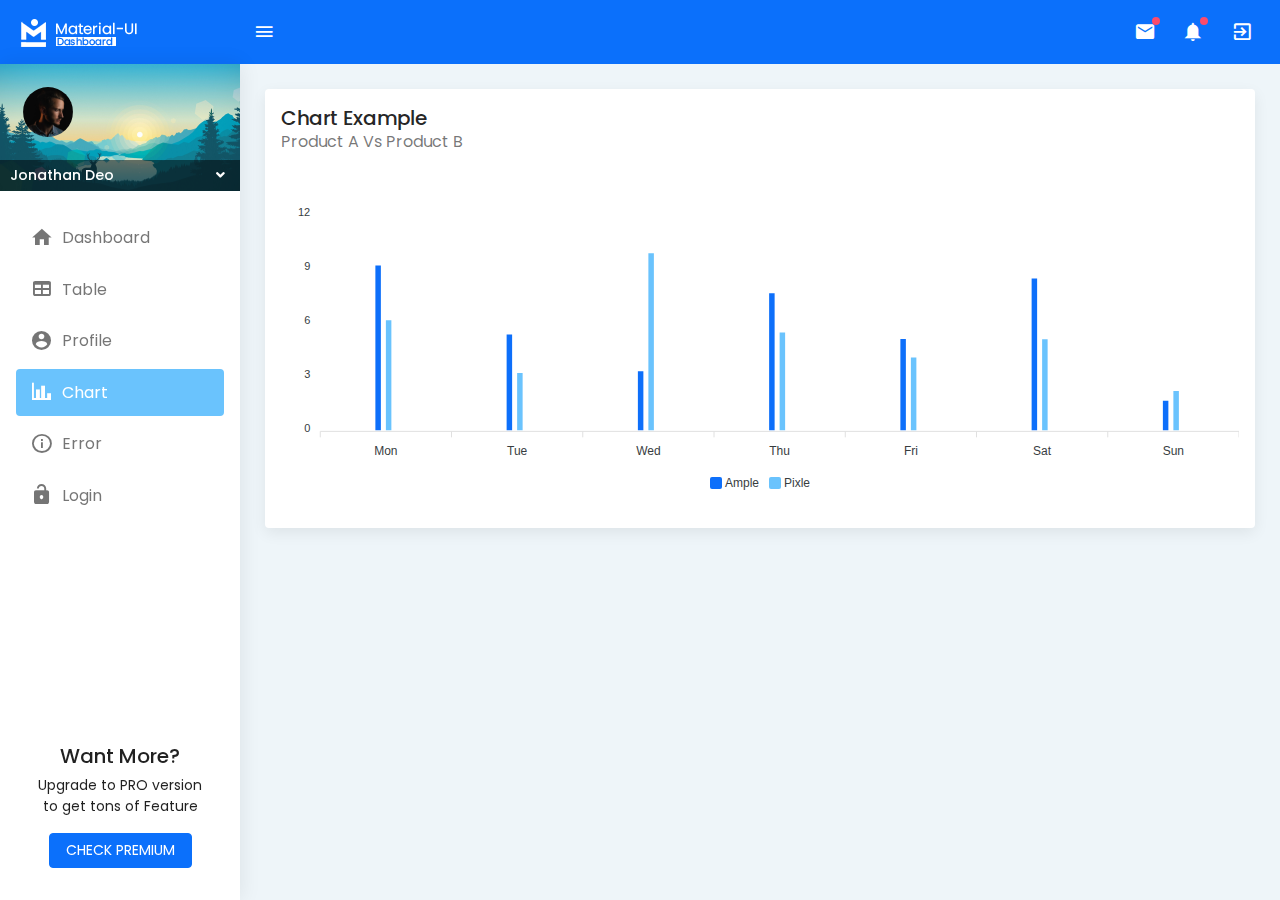
==== chart.html @ 7cdb36c3 "Added Sections" ====
<!doctype html>
<html lang="en">
  <head>
    <!-- Required meta tags -->
    <meta charset="utf-8">
    <meta name="viewport" content="width=device-width, initial-scale=1">

    <!-- Css file -->
    <link rel="stylesheet" href="./css/style.css">
    <link rel="stylesheet" href="./apexcharts-bundle/dist/apexcharts.css">
    <title>Material-Ui Dashboard Free Bootstrap App - by Wrappixel</title>
  </head>
  <body>

    <!-- Header start -->
    <header class="top-navbar">
      <nav class="navbar navbar-expand-md navbar-light">
        <a class="d-block d-md-none sidebar-toggler" href="javascript:void(0)"><i class="fas fa-bars"></i></a>
        <div class="navbar-header">
          <a class="navbar-brand" href="index.html">
            <span>
              <img src="./images/logo-light-icon.png" alt="">
            </span>
            <span class="logo-text">
              <img src="./images/logo-light-text.png" alt="">
            </span>
          </a>
        </div>

        <button class="navbar-toggler shadow-none border-0" type="button" data-bs-toggle="collapse" data-bs-target="#navbarSupportedContent"
        aria-controls="navbarSupportedContent" aria-expanded="false" aria-label="Toggle navigation">
        <i class=" fas fa-ellipsis-h"></i>
        </button>

        <div class="collapse navbar-collapse" id="navbarSupportedContent">
          <ul class="navbar-nav me-auto">
            <li class="nav-item">
              <a class="nav-link active" aria-current="page" href="#"><i class="mdi mdi-menu"></i></a>
            </li>
          </ul>
          <ul class="navbar-nav">
            <li class="nav-item dropdown">
              <a class="nav-link dropdown-toggle" href="#" id="navbarDropdown" role="button" data-bs-toggle="dropdown"
                aria-expanded="false">
                <i class="mdi mdi-email"></i>
                <div class="notify">
                  <span class="point"></span>
                </div>
              </a>
            </li>
            <li class="nav-item dropdown">
              <a class="nav-link dropdown-toggle" href="#" id="navbarDropdown" role="button" data-bs-toggle="dropdown"
                aria-expanded="false">
                <i class="mdi mdi-bell"></i>
                <div class="notify">
                  <span class="point"></span>
                </div>
              </a>
            </li>
            <li class="nav-item">
              <a class="nav-link active" aria-current="page" href="#"><i class="mdi mdi-login-variant"></i></a>
            </li>
          </ul>
        </div>
      </nav>
    </header>
    <!-- Header end -->

    <!-- Left sidebar start-->
    <aside class="left-sidebar">
      <div class="scroll-sidebar">
        <div class="user-profile">
          <div class="profile-img">
            <img class="img-fluid rounded-circle" src="./images/users/user_1.png" alt="">
          </div>
          <div class="profile-text dropdown">
            <a class="dropdown-toggle text-white d-flex align-items-center justify-content-between" href="#" role="button" id="dropdownMenuLink" data-bs-toggle="dropdown" aria-expanded="false">
              <span>Jonathan Deo</span> 
              <i class="fas fa-angle-down "></i>
            </a>
            <ul class="dropdown-menu" aria-labelledby="dropdownMenuLink">
              <li><a class="dropdown-item" href="#">Profile</a></li>
              <li><a class="dropdown-item" href="#">My account</a></li>
              <li><a class="dropdown-item" href="#">Logout</a></li>
            </ul>
          </div>
        </div>

        <nav class="sidebar-nav"> 
          <ul>
            <li class="sidebar-item">
              <a href="index.html" class="sidebar-link">
                <i class="mdi mdi-home"></i>
                <span class="hide-menu">Dashboard</span>
              </a>
            </li>
            <li class="sidebar-item">
              <a href="table.html" class="sidebar-link">
                <i class="mdi mdi-table"></i>
                <span class="hide-menu">Table</span>
              </a>
            </li>
            <li class="sidebar-item">
              <a href="profile.html" class="sidebar-link">
                <i class="mdi mdi-account-circle"></i>
                <span class="hide-menu">Profile</span>
              </a>
            </li>
            <li class="sidebar-item">
              <a href="chart.html" class="sidebar-link active">
                <i class="mdi mdi-chart-bar"></i>
                <span class="hide-menu">Chart</span>
              </a>
            </li>
            <li class="sidebar-item">
              <a href="error.html" class="sidebar-link">
                <i class="mdi mdi-information-outline"></i>
                <span class="hide-menu">Error</span>
              </a>
            </li>
            <li class="sidebar-item">
              <a href="login.html" class="sidebar-link">
                <i class="mdi mdi-lock-open"></i>
                <span class="hide-menu">Login</span>
              </a>
            </li>
          </ul>
        </nav>
        <div class="flex-grow-1"></div>
        <div class="feature-box text-center">
          <h4>Want More?</h4>
          <p>Upgrade to PRO version to get tons of Feature</p>
          <button class="btn btn-primary mt-3">Check Premium</button>
        </div>
      </div>
    </aside>
    <!-- left sidebar end -->

    <div class="main-wrapper">
      <div class="container-fluid">
        <div class="row">
          <div class="col-12">
            <div class="card">
              <div class="card-body">
                <h4 class="card-title">Chart Example</h4>
                <p class="card-subtitle">Product A Vs Product B</p>
              </div>
              <div class="card-body">
                  <div id="sales-overview"></div>
              </div>
            </div>
          </div>
        </div>
      </div>
    </div>

    <!-- Required js file -->
    <script src="./js/jquery.min.js"></script>
    <script src="./js/bootstrap.bundle.min.js"></script>
    <script src="./apexcharts-bundle/dist/apexcharts.min.js"></script>
    <script src="./js/chart-example.js"></script>
    <script src="./js/custom.js"></script>
    
  </body>
</html>
---- apexcharts-bundle/dist/apexcharts.css ----
.apexcharts-canvas {
  position: relative;
  user-select: none;
  /* cannot give overflow: hidden as it will crop tooltips which overflow outside chart area */
}


/* scrollbar is not visible by default for legend, hence forcing the visibility */
.apexcharts-canvas ::-webkit-scrollbar {
  -webkit-appearance: none;
  width: 6px;
}

.apexcharts-canvas ::-webkit-scrollbar-thumb {
  border-radius: 4px;
  background-color: rgba(0, 0, 0, .5);
  box-shadow: 0 0 1px rgba(255, 255, 255, .5);
  -webkit-box-shadow: 0 0 1px rgba(255, 255, 255, .5);
}


.apexcharts-inner {
  position: relative;
}

.apexcharts-text tspan {
  font-family: inherit;
}

.legend-mouseover-inactive {
  transition: 0.15s ease all;
  opacity: 0.20;
}

.apexcharts-series-collapsed {
  opacity: 0;
}

.apexcharts-tooltip {
  border-radius: 5px;
  box-shadow: 2px 2px 6px -4px #999;
  cursor: default;
  font-size: 14px;
  left: 62px;
  opacity: 0;
  pointer-events: none;
  position: absolute;
  top: 20px;
  display: flex;
  flex-direction: column;
  overflow: hidden;
  white-space: nowrap;
  z-index: 12;
  transition: 0.15s ease all;
}

.apexcharts-tooltip.apexcharts-active {
  opacity: 1;
  transition: 0.15s ease all;
}

.apexcharts-tooltip.apexcharts-theme-light {
  border: 1px solid #e3e3e3;
  background: rgba(255, 255, 255, 0.96);
}

.apexcharts-tooltip.apexcharts-theme-dark {
  color: #fff;
  background: rgba(30, 30, 30, 0.8);
}

.apexcharts-tooltip * {
  font-family: inherit;
}


.apexcharts-tooltip-title {
  padding: 6px;
  font-size: 15px;
  margin-bottom: 4px;
}

.apexcharts-tooltip.apexcharts-theme-light .apexcharts-tooltip-title {
  background: #ECEFF1;
  border-bottom: 1px solid #ddd;
}

.apexcharts-tooltip.apexcharts-theme-dark .apexcharts-tooltip-title {
  background: rgba(0, 0, 0, 0.7);
  border-bottom: 1px solid #333;
}

.apexcharts-tooltip-text-value,
.apexcharts-tooltip-text-z-value {
  display: inline-block;
  font-weight: 600;
  margin-left: 5px;
}

.apexcharts-tooltip-text-z-label:empty,
.apexcharts-tooltip-text-z-value:empty {
  display: none;
}

.apexcharts-tooltip-text-value,
.apexcharts-tooltip-text-z-value {
  font-weight: 600;
}

.apexcharts-tooltip-marker {
  width: 12px;
  height: 12px;
  position: relative;
  top: 0px;
  margin-right: 10px;
  border-radius: 50%;
}

.apexcharts-tooltip-series-group {
  padding: 0 10px;
  display: none;
  text-align: left;
  justify-content: left;
  align-items: center;
}

.apexcharts-tooltip-series-group.apexcharts-active .apexcharts-tooltip-marker {
  opacity: 1;
}

.apexcharts-tooltip-series-group.apexcharts-active,
.apexcharts-tooltip-series-group:last-child {
  padding-bottom: 4px;
}

.apexcharts-tooltip-series-group-hidden {
  opacity: 0;
  height: 0;
  line-height: 0;
  padding: 0 !important;
}

.apexcharts-tooltip-y-group {
  padding: 6px 0 5px;
}

.apexcharts-tooltip-box, .apexcharts-custom-tooltip {
  padding: 4px 8px;
}

.apexcharts-tooltip-boxPlot {
  display: flex;
  flex-direction: column-reverse;
}

.apexcharts-tooltip-box>div {
  margin: 4px 0;
}

.apexcharts-tooltip-box span.value {
  font-weight: bold;
}

.apexcharts-tooltip-rangebar {
  padding: 5px 8px;
}

.apexcharts-tooltip-rangebar .category {
  font-weight: 600;
  color: #777;
}

.apexcharts-tooltip-rangebar .series-name {
  font-weight: bold;
  display: block;
  margin-bottom: 5px;
}

.apexcharts-xaxistooltip {
  opacity: 0;
  padding: 9px 10px;
  pointer-events: none;
  color: #373d3f;
  font-size: 13px;
  text-align: center;
  border-radius: 2px;
  position: absolute;
  z-index: 10;
  background: #ECEFF1;
  border: 1px solid #90A4AE;
  transition: 0.15s ease all;
}

.apexcharts-xaxistooltip.apexcharts-theme-dark {
  background: rgba(0, 0, 0, 0.7);
  border: 1px solid rgba(0, 0, 0, 0.5);
  color: #fff;
}

.apexcharts-xaxistooltip:after,
.apexcharts-xaxistooltip:before {
  left: 50%;
  border: solid transparent;
  content: " ";
  height: 0;
  width: 0;
  position: absolute;
  pointer-events: none;
}

.apexcharts-xaxistooltip:after {
  border-color: rgba(236, 239, 241, 0);
  border-width: 6px;
  margin-left: -6px;
}

.apexcharts-xaxistooltip:before {
  border-color: rgba(144, 164, 174, 0);
  border-width: 7px;
  margin-left: -7px;
}

.apexcharts-xaxistooltip-bottom:after,
.apexcharts-xaxistooltip-bottom:before {
  bottom: 100%;
}

.apexcharts-xaxistooltip-top:after,
.apexcharts-xaxistooltip-top:before {
  top: 100%;
}

.apexcharts-xaxistooltip-bottom:after {
  border-bottom-color: #ECEFF1;
}

.apexcharts-xaxistooltip-bottom:before {
  border-bottom-color: #90A4AE;
}

.apexcharts-xaxistooltip-bottom.apexcharts-theme-dark:after {
  border-bottom-color: rgba(0, 0, 0, 0.5);
}

.apexcharts-xaxistooltip-bottom.apexcharts-theme-dark:before {
  border-bottom-color: rgba(0, 0, 0, 0.5);
}

.apexcharts-xaxistooltip-top:after {
  border-top-color: #ECEFF1
}

.apexcharts-xaxistooltip-top:before {
  border-top-color: #90A4AE;
}

.apexcharts-xaxistooltip-top.apexcharts-theme-dark:after {
  border-top-color: rgba(0, 0, 0, 0.5);
}

.apexcharts-xaxistooltip-top.apexcharts-theme-dark:before {
  border-top-color: rgba(0, 0, 0, 0.5);
}

.apexcharts-xaxistooltip.apexcharts-active {
  opacity: 1;
  transition: 0.15s ease all;
}

.apexcharts-yaxistooltip {
  opacity: 0;
  padding: 4px 10px;
  pointer-events: none;
  color: #373d3f;
  font-size: 13px;
  text-align: center;
  border-radius: 2px;
  position: absolute;
  z-index: 10;
  background: #ECEFF1;
  border: 1px solid #90A4AE;
}

.apexcharts-yaxistooltip.apexcharts-theme-dark {
  background: rgba(0, 0, 0, 0.7);
  border: 1px solid rgba(0, 0, 0, 0.5);
  color: #fff;
}

.apexcharts-yaxistooltip:after,
.apexcharts-yaxistooltip:before {
  top: 50%;
  border: solid transparent;
  content: " ";
  height: 0;
  width: 0;
  position: absolute;
  pointer-events: none;
}

.apexcharts-yaxistooltip:after {
  border-color: rgba(236, 239, 241, 0);
  border-width: 6px;
  margin-top: -6px;
}

.apexcharts-yaxistooltip:before {
  border-color: rgba(144, 164, 174, 0);
  border-width: 7px;
  margin-top: -7px;
}

.apexcharts-yaxistooltip-left:after,
.apexcharts-yaxistooltip-left:before {
  left: 100%;
}

.apexcharts-yaxistooltip-right:after,
.apexcharts-yaxistooltip-right:before {
  right: 100%;
}

.apexcharts-yaxistooltip-left:after {
  border-left-color: #ECEFF1;
}

.apexcharts-yaxistooltip-left:before {
  border-left-color: #90A4AE;
}

.apexcharts-yaxistooltip-left.apexcharts-theme-dark:after {
  border-left-color: rgba(0, 0, 0, 0.5);
}

.apexcharts-yaxistooltip-left.apexcharts-theme-dark:before {
  border-left-color: rgba(0, 0, 0, 0.5);
}

.apexcharts-yaxistooltip-right:after {
  border-right-color: #ECEFF1;
}

.apexcharts-yaxistooltip-right:before {
  border-right-color: #90A4AE;
}

.apexcharts-yaxistooltip-right.apexcharts-theme-dark:after {
  border-right-color: rgba(0, 0, 0, 0.5);
}

.apexcharts-yaxistooltip-right.apexcharts-theme-dark:before {
  border-right-color: rgba(0, 0, 0, 0.5);
}

.apexcharts-yaxistooltip.apexcharts-active {
  opacity: 1;
}

.apexcharts-yaxistooltip-hidden {
  display: none;
}

.apexcharts-xcrosshairs,
.apexcharts-ycrosshairs {
  pointer-events: none;
  opacity: 0;
  transition: 0.15s ease all;
}

.apexcharts-xcrosshairs.apexcharts-active,
.apexcharts-ycrosshairs.apexcharts-active {
  opacity: 1;
  transition: 0.15s ease all;
}

.apexcharts-ycrosshairs-hidden {
  opacity: 0;
}

.apexcharts-selection-rect {
  cursor: move;
}

.svg_select_boundingRect, .svg_select_points_rot {
  pointer-events: none;
  opacity: 0;
  visibility: hidden;
}
.apexcharts-selection-rect + g .svg_select_boundingRect,
.apexcharts-selection-rect + g .svg_select_points_rot {
  opacity: 0;
  visibility: hidden;
}

.apexcharts-selection-rect + g .svg_select_points_l,
.apexcharts-selection-rect + g .svg_select_points_r {
  cursor: ew-resize;
  opacity: 1;
  visibility: visible;
}

.svg_select_points {
  fill: #efefef;
  stroke: #333;
  rx: 2;
}

.apexcharts-svg.apexcharts-zoomable.hovering-zoom {
  cursor: crosshair
}

.apexcharts-svg.apexcharts-zoomable.hovering-pan {
  cursor: move
}

.apexcharts-zoom-icon,
.apexcharts-zoomin-icon,
.apexcharts-zoomout-icon,
.apexcharts-reset-icon,
.apexcharts-pan-icon,
.apexcharts-selection-icon,
.apexcharts-menu-icon,
.apexcharts-toolbar-custom-icon {
  cursor: pointer;
  width: 20px;
  height: 20px;
  line-height: 24px;
  color: #6E8192;
  text-align: center;
}

.apexcharts-zoom-icon svg,
.apexcharts-zoomin-icon svg,
.apexcharts-zoomout-icon svg,
.apexcharts-reset-icon svg,
.apexcharts-menu-icon svg {
  fill: #6E8192;
}

.apexcharts-selection-icon svg {
  fill: #444;
  transform: scale(0.76)
}

.apexcharts-theme-dark .apexcharts-zoom-icon svg,
.apexcharts-theme-dark .apexcharts-zoomin-icon svg,
.apexcharts-theme-dark .apexcharts-zoomout-icon svg,
.apexcharts-theme-dark .apexcharts-reset-icon svg,
.apexcharts-theme-dark .apexcharts-pan-icon svg,
.apexcharts-theme-dark .apexcharts-selection-icon svg,
.apexcharts-theme-dark .apexcharts-menu-icon svg,
.apexcharts-theme-dark .apexcharts-toolbar-custom-icon svg {
  fill: #f3f4f5;
}

.apexcharts-canvas .apexcharts-zoom-icon.apexcharts-selected svg,
.apexcharts-canvas .apexcharts-selection-icon.apexcharts-selected svg,
.apexcharts-canvas .apexcharts-reset-zoom-icon.apexcharts-selected svg {
  fill: #008FFB;
}

.apexcharts-theme-light .apexcharts-selection-icon:not(.apexcharts-selected):hover svg,
.apexcharts-theme-light .apexcharts-zoom-icon:not(.apexcharts-selected):hover svg,
.apexcharts-theme-light .apexcharts-zoomin-icon:hover svg,
.apexcharts-theme-light .apexcharts-zoomout-icon:hover svg,
.apexcharts-theme-light .apexcharts-reset-icon:hover svg,
.apexcharts-theme-light .apexcharts-menu-icon:hover svg {
  fill: #333;
}

.apexcharts-selection-icon,
.apexcharts-menu-icon {
  position: relative;
}

.apexcharts-reset-icon {
  margin-left: 5px;
}

.apexcharts-zoom-icon,
.apexcharts-reset-icon,
.apexcharts-menu-icon {
  transform: scale(0.85);
}

.apexcharts-zoomin-icon,
.apexcharts-zoomout-icon {
  transform: scale(0.7)
}

.apexcharts-zoomout-icon {
  margin-right: 3px;
}

.apexcharts-pan-icon {
  transform: scale(0.62);
  position: relative;
  left: 1px;
  top: 0px;
}

.apexcharts-pan-icon svg {
  fill: #fff;
  stroke: #6E8192;
  stroke-width: 2;
}

.apexcharts-pan-icon.apexcharts-selected svg {
  stroke: #008FFB;
}

.apexcharts-pan-icon:not(.apexcharts-selected):hover svg {
  stroke: #333;
}

.apexcharts-toolbar {
  position: absolute;
  z-index: 11;
  max-width: 176px;
  text-align: right;
  border-radius: 3px;
  padding: 0px 6px 2px 6px;
  display: flex;
  justify-content: space-between;
  align-items: center;
}

.apexcharts-menu {
  background: #fff;
  position: absolute;
  top: 100%;
  border: 1px solid #ddd;
  border-radius: 3px;
  padding: 3px;
  right: 10px;
  opacity: 0;
  min-width: 110px;
  transition: 0.15s ease all;
  pointer-events: none;
}

.apexcharts-menu.apexcharts-menu-open {
  opacity: 1;
  pointer-events: all;
  transition: 0.15s ease all;
}

.apexcharts-menu-item {
  padding: 6px 7px;
  font-size: 12px;
  cursor: pointer;
}

.apexcharts-theme-light .apexcharts-menu-item:hover {
  background: #eee;
}

.apexcharts-theme-dark .apexcharts-menu {
  background: rgba(0, 0, 0, 0.7);
  color: #fff;
}

@media screen and (min-width: 768px) {
  .apexcharts-canvas:hover .apexcharts-toolbar {
    opacity: 1;
  }
}

.apexcharts-datalabel.apexcharts-element-hidden {
  opacity: 0;
}

.apexcharts-pie-label,
.apexcharts-datalabels,
.apexcharts-datalabel,
.apexcharts-datalabel-label,
.apexcharts-datalabel-value {
  cursor: default;
  pointer-events: none;
}

.apexcharts-pie-label-delay {
  opacity: 0;
  animation-name: opaque;
  animation-duration: 0.3s;
  animation-fill-mode: forwards;
  animation-timing-function: ease;
}

.apexcharts-canvas .apexcharts-element-hidden {
  opacity: 0;
}

.apexcharts-hide .apexcharts-series-points {
  opacity: 0;
}

.apexcharts-gridline,
.apexcharts-annotation-rect,
.apexcharts-tooltip .apexcharts-marker,
.apexcharts-area-series .apexcharts-area,
.apexcharts-line,
.apexcharts-zoom-rect,
.apexcharts-toolbar svg,
.apexcharts-area-series .apexcharts-series-markers .apexcharts-marker.no-pointer-events,
.apexcharts-line-series .apexcharts-series-markers .apexcharts-marker.no-pointer-events,
.apexcharts-radar-series path,
.apexcharts-radar-series polygon {
  pointer-events: none;
}


/* markers */

.apexcharts-marker {
  transition: 0.15s ease all;
}

@keyframes opaque {
  0% {
    opacity: 0;
  }
  100% {
    opacity: 1;
  }
}


/* Resize generated styles */

@keyframes resizeanim {
  from {
    opacity: 0;
  }
  to {
    opacity: 0;
  }
}

.resize-triggers {
  animation: 1ms resizeanim;
  visibility: hidden;
  opacity: 0;
}

.resize-triggers,
.resize-triggers>div,
.contract-trigger:before {
  content: " ";
  display: block;
  position: absolute;
  top: 0;
  left: 0;
  height: 100%;
  width: 100%;
  overflow: hidden;
}

.resize-triggers>div {
  background: #eee;
  overflow: auto;
}

.contract-trigger:before {
  width: 200%;
  height: 200%;
}
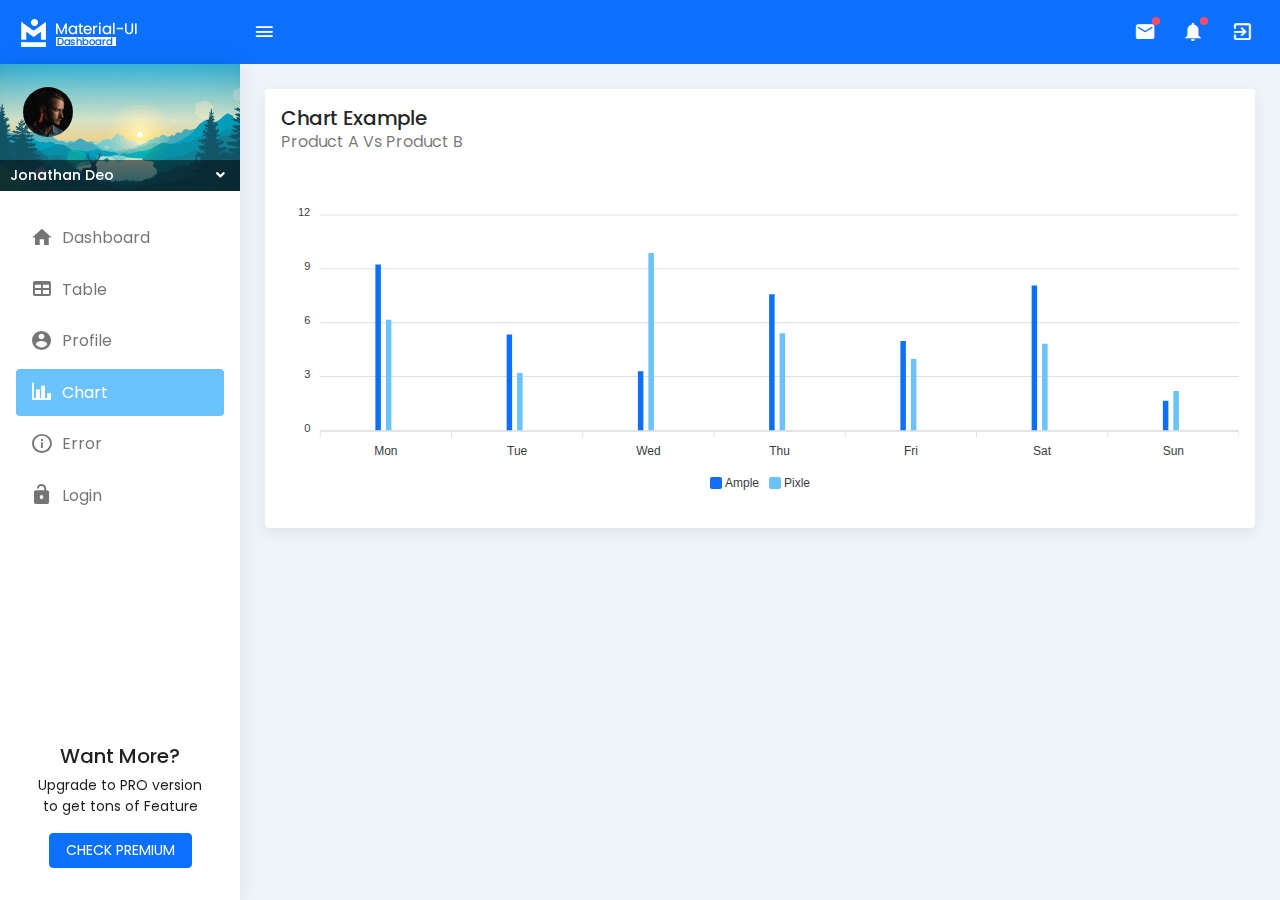
==== commit 8b9a19af: "Fixes" ====
--- a/chart.html
+++ b/chart.html
@@ -14,26 +14,29 @@
 
     <!-- Header start -->
     <header class="top-navbar">
-      <nav class="navbar navbar-expand-md navbar-light">
-        <a class="d-block d-md-none sidebar-toggler" href="javascript:void(0)"><i class="fas fa-bars"></i></a>
+      <nav class="navbar navbar-expand navbar-light">
         <div class="navbar-header">
+
+          <!-- navbar logo -->
           <a class="navbar-brand" href="index.html">
             <span>
-              <img src="./images/logo-light-icon.png" alt="">
+              <img src="./images/logo-light-icon.png" alt="light icon">
             </span>
             <span class="logo-text">
-              <img src="./images/logo-light-text.png" alt="">
+              <img src="./images/logo-light-text.png" alt="light text">
             </span>
           </a>
         </div>
 
+        <!-- collapse button -->
         <button class="navbar-toggler shadow-none border-0" type="button" data-bs-toggle="collapse" data-bs-target="#navbarSupportedContent"
         aria-controls="navbarSupportedContent" aria-expanded="false" aria-label="Toggle navigation">
         <i class=" fas fa-ellipsis-h"></i>
         </button>
 
+        <!-- navbar items -->
         <div class="collapse navbar-collapse" id="navbarSupportedContent">
-          <ul class="navbar-nav me-auto">
+          <ul class="navbar-nav me-auto toggle-minimize">
             <li class="nav-item">
               <a class="nav-link active" aria-current="page" href="#"><i class="mdi mdi-menu"></i></a>
             </li>
@@ -71,7 +74,7 @@
       <div class="scroll-sidebar">
         <div class="user-profile">
           <div class="profile-img">
-            <img class="img-fluid rounded-circle" src="./images/users/user_1.png" alt="">
+            <img class="img-fluid rounded-circle" src="./images/users/user_1.png" alt="user 1">
           </div>
           <div class="profile-text dropdown">
             <a class="dropdown-toggle text-white d-flex align-items-center justify-content-between" href="#" role="button" id="dropdownMenuLink" data-bs-toggle="dropdown" aria-expanded="false">
@@ -140,6 +143,7 @@
       <div class="container-fluid">
         <div class="row">
           <div class="col-12">
+            <!-- Chart Example Start -->
             <div class="card">
               <div class="card-body">
                 <h4 class="card-title">Chart Example</h4>
@@ -149,6 +153,7 @@
                   <div id="sales-overview"></div>
               </div>
             </div>
+            <!-- Chart Example End -->
           </div>
         </div>
       </div>
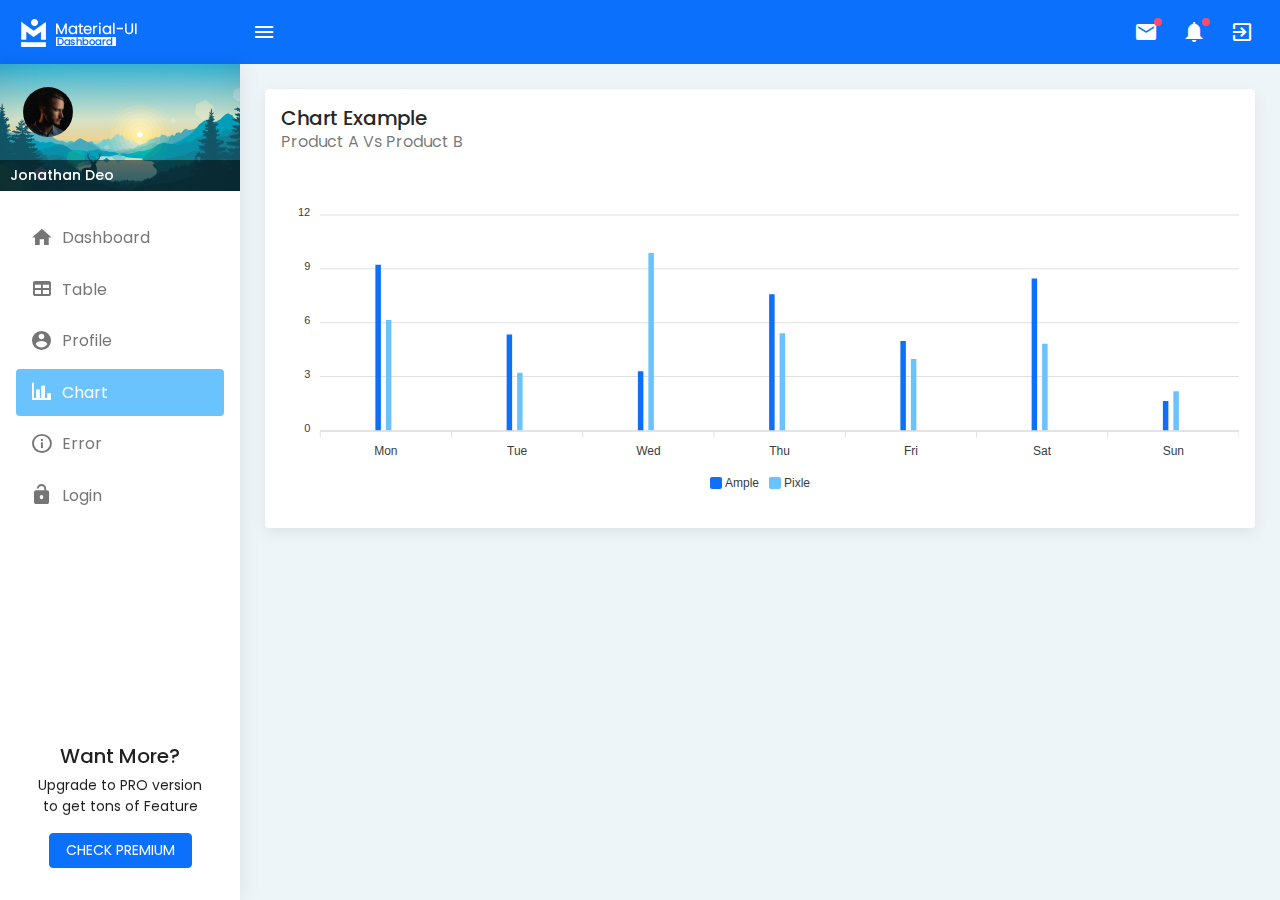
==== commit da83602f: "Fixes" ====
--- a/chart.html
+++ b/chart.html
@@ -50,6 +50,7 @@
                   <span class="point"></span>
                 </div>
               </a>
+              <ul class="dropdown-menu" aria-labelledby="navbarDropdown"></ul>
             </li>
             <li class="nav-item dropdown">
               <a class="nav-link dropdown-toggle" href="#" id="navbarDropdown" role="button" data-bs-toggle="dropdown"
@@ -59,6 +60,7 @@
                   <span class="point"></span>
                 </div>
               </a>
+              <ul class="dropdown-menu" aria-labelledby="navbarDropdown"></ul>
             </li>
             <li class="nav-item">
               <a class="nav-link active" aria-current="page" href="#"><i class="mdi mdi-login-variant"></i></a>
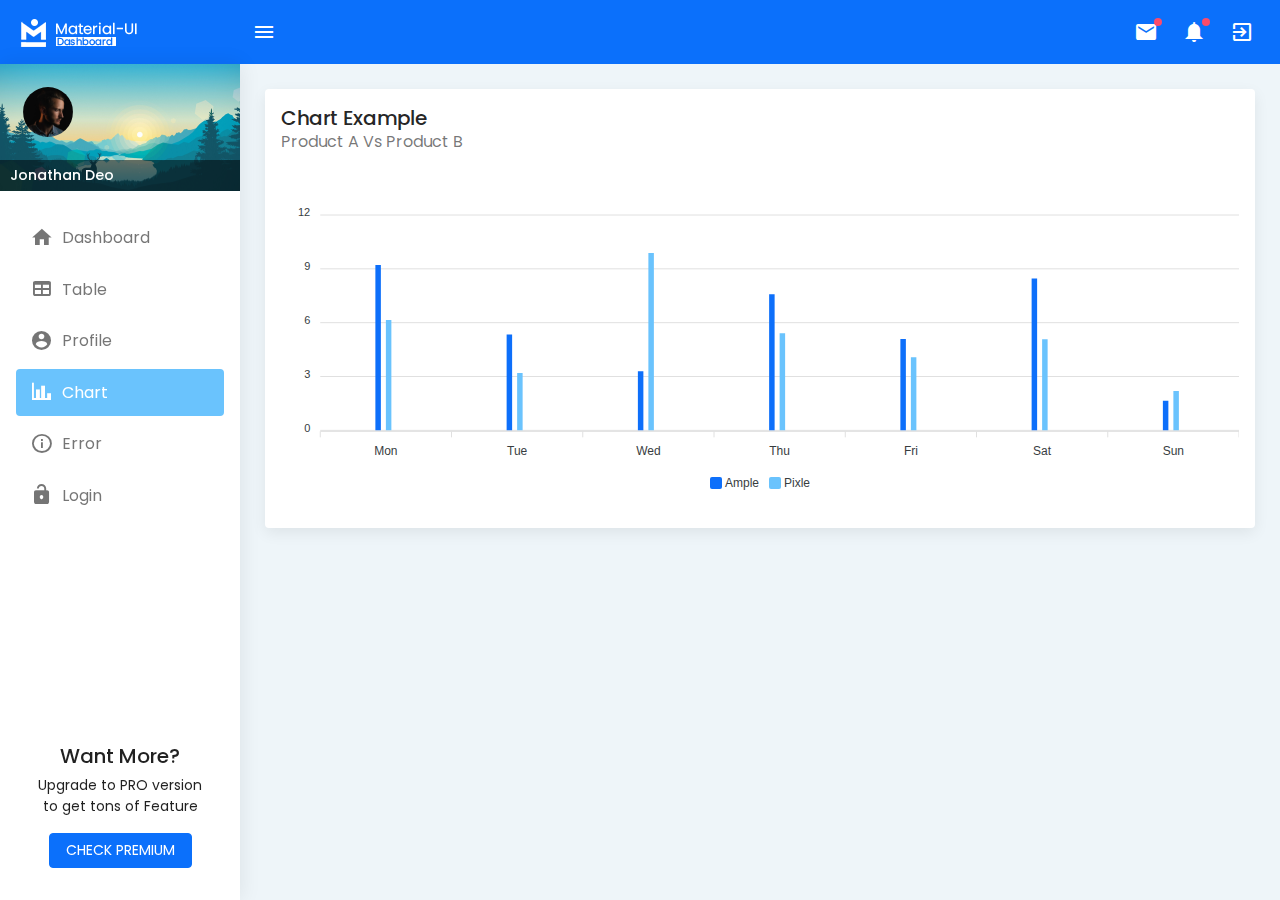
==== commit 763bd331: "Fixes." ====
--- a/chart.html
+++ b/chart.html
@@ -22,7 +22,7 @@
             <span>
               <img src="./images/logo-light-icon.png" alt="light icon">
             </span>
-            <span class="logo-text">
+            <span class="logo-text d-none d-xl-inline">
               <img src="./images/logo-light-text.png" alt="light text">
             </span>
           </a>
